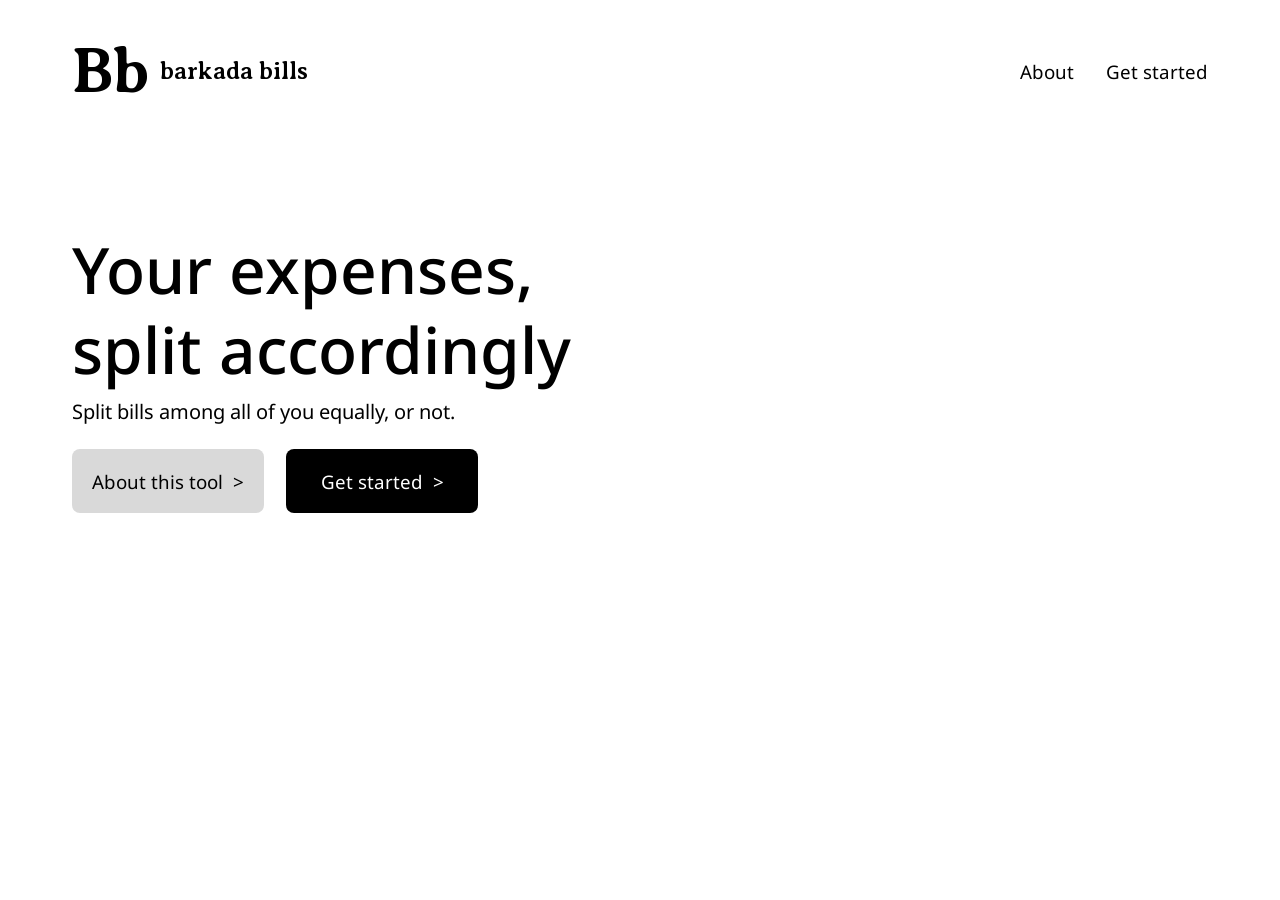
==== index.html @ 1a3bc1a1 "HTML and CSS for main page" ====
<!DOCTYPE html>
<html lang="en">
    <head>
        <meta charset="UTF-8">
        <meta name="viewport" content="width=device-width, initial-scale=1.0">

        <!-- Preconnect to Google Fonts -->
        <link rel="preconnect" href="https://fonts.googleapis.com">
        <link rel="preconnect" href="https://fonts.gstatic.com" crossorigin>

        <!-- CSS -->
         <link rel="stylesheet" href="css/styles.css">

        <title>Barkada Bills</title>
    </head>
    <body>
        <div id="header">
            <!-- Header -->
            <div id="brand-container">
                <h1 class="brand heading-font" id="logo">Bb</h1>
                <h2 class="brand heading-font" id="brand-name">barkada bills</h2>
            </div>
            <div id="nav-container">
                <h3 class="generic-font nav-button">About</h3>
                <h3 class="generic-font nav-button" id="get-started">Get started</h3>
            </div>
        </div>
        <div id="home-body">
            <h1 class="home-content-lead generic-font" id="catch-phrase-1">Your expenses,<br>split accordingly</h1>
            <h4 class="home-content-lead generic-font" id="catch-phrase-2">Split bills among all of you equally, or not.</h4>
            <input class="home-content-lead generic-font button-sub home-buttons" type="button" value="About this tool  >">
            <input class="generic-font button-main home-buttons" id="start-button" type="button" value="Get started  >">
        </div>
    </body>
</html>
---- css/styles.css ----
/* Brand logo font */
@import url("https://fonts.googleapis.com/css2?family=Averia+Serif+Libre:ital,wght@0,300;0,400;0,700;1,300;1,400;1,700&display=swap");

/* Generic font */
@import url("https://fonts.googleapis.com/css2?family=Noto+Sans:ital,wght@0,100..900;1,100..900&display=swap");

html {
    font-size: 16px;
}

.generic-font{
    font-family: "Noto Sans", sans-serif;
}

.heading-font{
    font-family: "Averia Serif Libre", serif;
}

/* Header */
.brand{
    margin-top: 1.5rem;
    margin-right: 0;
    margin-bottom: 1.5rem;
}

#logo {
    font-size: 4rem;
    margin-left: 4rem;
}

#brand-name {
    font-size: 1.5rem;
    margin-left: 0.6rem;
}

#header {
    display: flex;
    min-height: 3rem;
    align-items: center;
    justify-content: space-between;
}

#brand-container {
    display: flex;
    min-height: 4rem;
    align-items: center;
    flex-direction: row;
}

#nav-container {
    display: flex;
    min-height: 5rem;
    align-items: center;
    flex-direction: row;
}

.nav-button {
    font-weight: 400;
    margin-top: 1.5rem;
    margin-bottom: 1.5rem;
}

#get-started {
    margin-left: 2rem;
    margin-right: 4rem;
}

/* Others */
.home-content-lead{
    margin-left: 4rem;
    margin-bottom: 0.5rem;
}

#catch-phrase-1 {
    font-size: 4rem;
    font-weight: 500;
    letter-spacing: 0.000005rem;
    margin-top: 6rem;
    line-height: 5rem;
}

#catch-phrase-2 {
    font-size: 1.25rem;
    font-weight: 400;
    margin-top: 0.075rem;
    margin-bottom: 1.5rem;
}

.button-sub {
    background-color: #D9D9D9;
    color: #000000;
    font-size: 1.17rem;
    padding: 1.125rem 1.25rem;
    border: none;
    border-radius: 8px;
}

.button-main {
    background-color: #000000;
    color: #ffffff;
    font-size: 1.17rem;
    padding: 1.125rem 1.25rem;
    border: none;
    border-radius: 8px;
}

#start-button {
    margin-left: 1.15rem;
}

.home-buttons {
    height: 4rem;
    width: 12rem;
}
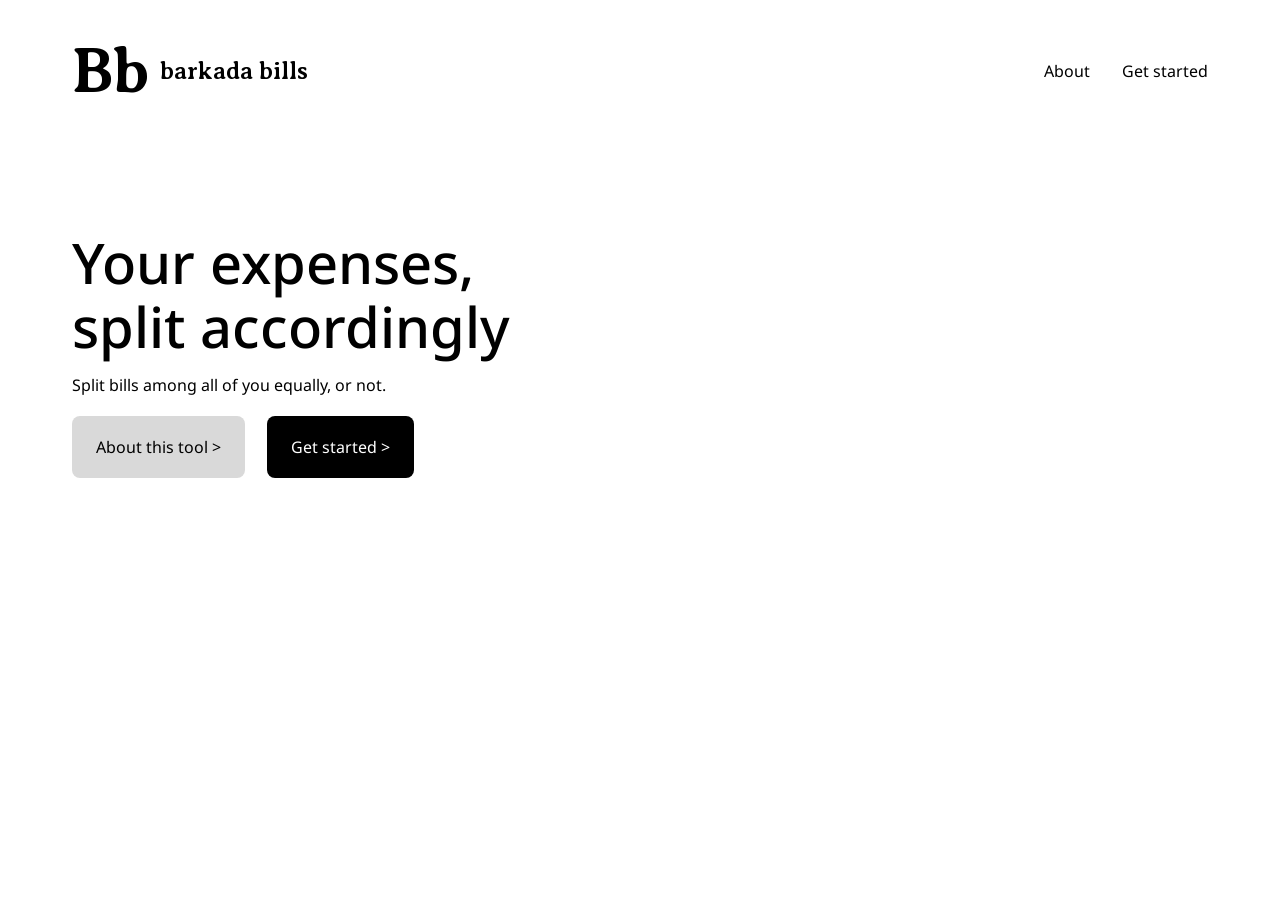
==== commit a7d023c7: "html for home page and main calculator page" ====
--- a/index.html
+++ b/index.html
@@ -9,27 +9,28 @@
         <link rel="preconnect" href="https://fonts.gstatic.com" crossorigin>
 
         <!-- CSS -->
-         <link rel="stylesheet" href="css/styles.css">
+        <link rel="stylesheet" href="css/styles.css">
+        <link rel="stylesheet" href="css/components.css">
 
         <title>Barkada Bills</title>
     </head>
     <body>
+        <!-- Header -->
         <div id="header">
-            <!-- Header -->
             <div id="brand-container">
                 <h1 class="brand heading-font" id="logo">Bb</h1>
                 <h2 class="brand heading-font" id="brand-name">barkada bills</h2>
             </div>
             <div id="nav-container">
-                <h3 class="generic-font nav-button">About</h3>
-                <h3 class="generic-font nav-button" id="get-started">Get started</h3>
+                <h3 class="generic-font nav-button generic-size">About</h3>
+                <h3 class="generic-font nav-button generic-size" id="get-started">Get started</h3>
             </div>
         </div>
         <div id="home-body">
             <h1 class="home-content-lead generic-font" id="catch-phrase-1">Your expenses,<br>split accordingly</h1>
-            <h4 class="home-content-lead generic-font" id="catch-phrase-2">Split bills among all of you equally, or not.</h4>
-            <input class="home-content-lead generic-font button-sub home-buttons" type="button" value="About this tool  >">
-            <input class="generic-font button-main home-buttons" id="start-button" type="button" value="Get started  >">
+            <h4 class="home-content-lead generic-font generic-size" id="catch-phrase-2">Split bills among all of you equally, or not.</h4>
+            <a href="pages/main.html" class="home-content-lead generic-font generic-size button-sub">About this tool  ></a>
+            <a href="pages/main.html" class="generic-font generic-size button-main" id="start-button">Get started  ></a>
         </div>
     </body>
 </html>
--- a/css/styles.css
+++ b/css/styles.css
@@ -65,43 +65,37 @@
     margin-right: 4rem;
 }
 
+/* Font sizes*/
+/* Common strings */
+.generic-size {
+    font-size: 1rem;
+    font-weight: 400;
+}
+
+/* Subheaders */
+.subheaders-size {
+    font-size: 1.5rem;
+    font-weight: 600;
+}
+
 /* Others */
 .home-content-lead{
     margin-left: 4rem;
-    margin-bottom: 0.5rem;
 }
 
 #catch-phrase-1 {
-    font-size: 4rem;
+    font-size: 3.5rem;
     font-weight: 500;
     letter-spacing: 0.000005rem;
     margin-top: 6rem;
-    line-height: 5rem;
+    margin-bottom: 1rem;
+    line-height: 4rem;
 }
 
 #catch-phrase-2 {
-    font-size: 1.25rem;
     font-weight: 400;
     margin-top: 0.075rem;
-    margin-bottom: 1.5rem;
-}
-
-.button-sub {
-    background-color: #D9D9D9;
-    color: #000000;
-    font-size: 1.17rem;
-    padding: 1.125rem 1.25rem;
-    border: none;
-    border-radius: 8px;
-}
-
-.button-main {
-    background-color: #000000;
-    color: #ffffff;
-    font-size: 1.17rem;
-    padding: 1.125rem 1.25rem;
-    border: none;
-    border-radius: 8px;
+    margin-bottom: 2.5rem;
 }
 
 #start-button {
@@ -113,3 +107,31 @@
     width: 12rem;
 }
 
+#splitter-title {
+    font-size: 2.5rem;
+    margin-top: 1rem;
+    margin-bottom: 0.5rem;
+}
+
+#splitter-desc {
+    margin-top: 0.075rem;
+}
+
+/* Steps */
+.steps-container {
+    margin-top: 2rem;
+    margin-bottom: 4rem;
+}
+
+.step-header {
+    margin-bottom: 0.5rem;
+}
+
+.step-description {
+    margin-top: 0rem;
+    margin-bottom: 2rem;
+}
+.add-button {
+    margin-top: 2.5rem;
+}
+
--- a/css/components.css
+++ b/css/components.css
@@ -0,0 +1,18 @@
+/* Buttons */
+.button-sub {
+    background-color: #D9D9D9;
+    color: #000000;
+    padding: 1.25rem 1.5rem;
+    border: none;
+    border-radius: 8px;
+    text-decoration: none;
+}
+
+.button-main {
+    background-color: #000000;
+    color: #ffffff;
+    padding: 1.25rem 1.5rem;
+    border: none;
+    border-radius: 8px;
+    text-decoration: none;
+}
